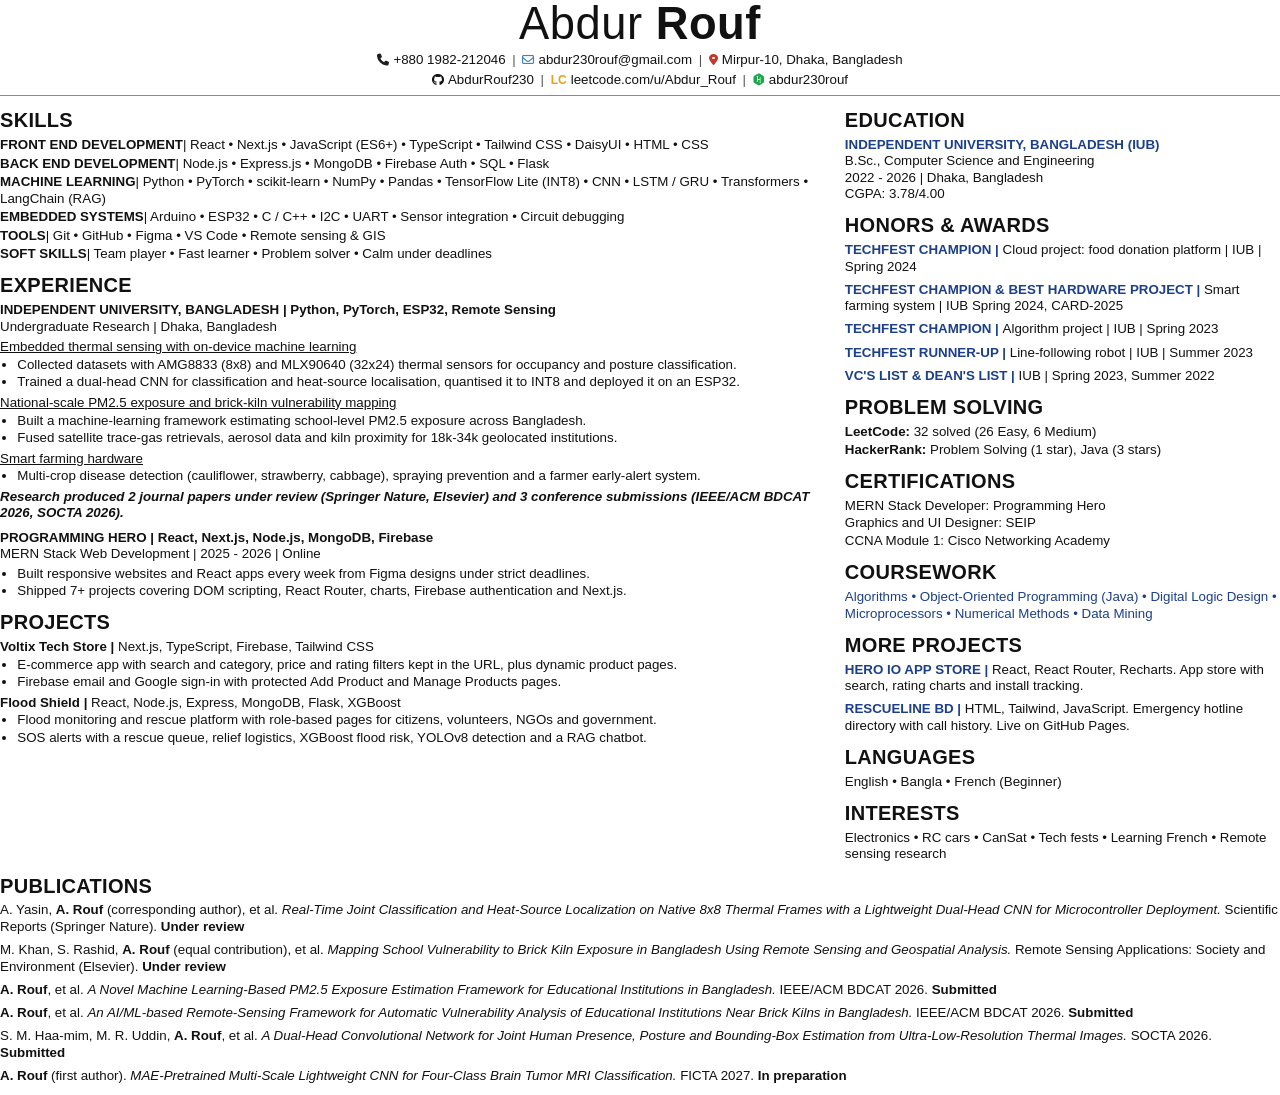
==== resume-src/resume.html @ 45fdf089 "My portofolio website" ====
<!DOCTYPE html>
<html lang="en">
<head>
<meta charset="UTF-8" />
<title>Abdur Rouf - Resume</title>
<link rel="stylesheet" href="https://cdnjs.cloudflare.com/ajax/libs/font-awesome/6.5.1/css/all.min.css" />
<style>
  @page { size: A4; margin: 11mm 12mm 11mm 12mm; }
  * { box-sizing: border-box; }
  body { margin: 0; font-family: Calibri, Carlito, "Segoe UI", Arial, sans-serif; font-size: 10pt; line-height: 1.24; color: #111; }
  a { color: inherit; text-decoration: none; }
  p { margin: 0; }
  ul { margin: 1pt 0 0; padding-left: 13pt; }
  li { margin: 0.6pt 0; }

  /* Header */
  header { text-align: center; border-bottom: 1.2px solid #8a8a8a; padding-bottom: 5pt; margin-bottom: 9pt; }
  h1 { margin: 0; font-size: 34pt; line-height: 1.05; font-weight: 300; font-family: "Calibri Light", Calibri, sans-serif; letter-spacing: 0.5px; }
  h1 b { font-weight: 700; font-family: Calibri, sans-serif; }
  .contact { margin-top: 3pt; font-size: 10pt; }
  .contact span { white-space: nowrap; }
  .contact span + span::before { content: "|"; margin: 0 5pt; color: #555; }
  .contact i { margin-right: 3pt; font-size: 9pt; }
  .fa-phone { color: #1f1f1f; } .fa-envelope { color: #3b82c4; } .fa-github { color: #111; }
  .fa-location-dot { color: #c0392b; }
  .lc { color: #e7a11a; font-weight: 700; margin-right: 3pt; font-size: 9pt; }
  .fa-hackerrank { color: #1ba94c; }

  /* Columns */
  .cols { display: grid; grid-template-columns: 1fr 34%; gap: 0 16pt; }
  h2 { margin: 0 0 3pt; font-size: 15pt; font-weight: 700; letter-spacing: 0.3px; break-after: avoid; }
  section { margin-bottom: 8pt; }
  .page2 { break-before: page; }
  .page2 .two { display: grid; grid-template-columns: 1fr 1fr; gap: 0 16pt; }
  .page2 .pub { margin-bottom: 5pt; }

  /* Skills */
  .skill { margin: 0 0 1.5pt; }
  .skill b { text-transform: uppercase; }

  /* Experience / projects */
  .org { font-weight: 700; text-transform: uppercase; margin-top: 2pt; }
  .org span { text-transform: none; }
  .role { margin-bottom: 2pt; }
  .sub { text-decoration: underline; margin-top: 3pt; break-after: avoid; }
  .block { break-inside: avoid; }
  .impact { font-weight: 700; font-style: italic; margin: 3pt 0 2pt; }
  .proj-title { font-weight: 700; margin-top: 3pt; }
  .proj-title span { font-weight: 400; }

  /* Right column */
  .school { font-weight: 700; text-transform: uppercase; color: #1c3f8c; line-height: 1.2; }
  .r-item { margin-bottom: 5pt; break-inside: avoid; }
  .award { font-weight: 700; text-transform: uppercase; color: #1c3f8c; }
  .award span { text-transform: none; font-weight: 400; color: #111; }
  .plain { list-style: none; padding: 0; margin: 0; }
  .plain li { margin: 0 0 1pt; }
  .course { color: #1c3f8c; }
  .pub { margin-bottom: 4pt; break-inside: avoid; }
  .pub .t { font-style: italic; }
  .status { font-weight: 700; }
</style>
</head>
<body>
<header>
  <h1>Abdur <b>Rouf</b></h1>
  <p class="contact">
    <span><i class="fa-solid fa-phone"></i>+880 1982-212046</span><span><i class="fa-regular fa-envelope"></i><a href="mailto:abdur230rouf@gmail.com">abdur230rouf@gmail.com</a></span><span><i class="fa-solid fa-location-dot"></i>Mirpur-10, Dhaka, Bangladesh</span>
  </p>
  <p class="contact">
    <span><i class="fa-brands fa-github"></i><a href="https://github.com/AbdurRouf230">AbdurRouf230</a></span><span><span class="lc">LC</span><a href="https://leetcode.com/u/Abdur_Rouf/">leetcode.com/u/Abdur_Rouf</a></span><span><i class="fa-brands fa-hackerrank"></i><a href="https://www.hackerrank.com/profile/abdur230rouf">abdur230rouf</a></span>
  </p>
</header>

<div class="cols">
  <!-- ================= LEFT ================= -->
  <div>
    <section>
      <h2>SKILLS</h2>
      <p class="skill"><b>Front End Development</b>| React • Next.js • JavaScript (ES6+) • TypeScript • Tailwind CSS • DaisyUI • HTML • CSS</p>
      <p class="skill"><b>Back End Development</b>| Node.js • Express.js • MongoDB • Firebase Auth • SQL • Flask</p>
      <p class="skill"><b>Machine Learning</b>| Python • PyTorch • scikit-learn • NumPy • Pandas • TensorFlow Lite (INT8) • CNN • LSTM / GRU • Transformers • LangChain (RAG)</p>
      <p class="skill"><b>Embedded Systems</b>| Arduino • ESP32 • C / C++ • I2C • UART • Sensor integration • Circuit debugging</p>
      <p class="skill"><b>Tools</b>| Git • GitHub • Figma • VS Code • Remote sensing &amp; GIS</p>
      <p class="skill"><b>Soft Skills</b>| Team player • Fast learner • Problem solver • Calm under deadlines</p>
    </section>

    <section>
      <h2>EXPERIENCE</h2>
      <p class="org">Independent University, Bangladesh | <span>Python, PyTorch, ESP32, Remote Sensing</span></p>
      <p class="role">Undergraduate Research | Dhaka, Bangladesh</p>

      <div class="block">
        <p class="sub">Embedded thermal sensing with on-device machine learning</p>
        <ul>
          <li>Collected datasets with AMG8833 (8x8) and MLX90640 (32x24) thermal sensors for occupancy and posture classification.</li>
          <li>Trained a dual-head CNN for classification and heat-source localisation, quantised it to INT8 and deployed it on an ESP32.</li>
        </ul>
      </div>
      <div class="block">
        <p class="sub">National-scale PM2.5 exposure and brick-kiln vulnerability mapping</p>
        <ul>
          <li>Built a machine-learning framework estimating school-level PM2.5 exposure across Bangladesh.</li>
          <li>Fused satellite trace-gas retrievals, aerosol data and kiln proximity for 18k-34k geolocated institutions.</li>
        </ul>
      </div>
      <div class="block">
        <p class="sub">Smart farming hardware</p>
        <ul>
          <li>Multi-crop disease detection (cauliflower, strawberry, cabbage), spraying prevention and a farmer early-alert system.</li>
        </ul>
      </div>
      <p class="impact">Research produced 2 journal papers under review (Springer Nature, Elsevier) and 3 conference submissions (IEEE/ACM BDCAT 2026, SOCTA 2026).</p>

      <p class="org" style="margin-top:6pt">Programming Hero | <span>React, Next.js, Node.js, MongoDB, Firebase</span></p>
      <p class="role">MERN Stack Web Development | 2025 - 2026 | Online</p>
      <ul>
        <li>Built responsive websites and React apps every week from Figma designs under strict deadlines.</li>
        <li>Shipped 7+ projects covering DOM scripting, React Router, charts, Firebase authentication and Next.js.</li>
      </ul>
    </section>

    <section>
      <h2>PROJECTS</h2>
      <div class="block">
        <p class="proj-title">Voltix Tech Store | <span>Next.js, TypeScript, Firebase, Tailwind CSS</span></p>
        <ul>
          <li>E-commerce app with search and category, price and rating filters kept in the URL, plus dynamic product pages.</li>
          <li>Firebase email and Google sign-in with protected Add Product and Manage Products pages.</li>
        </ul>
      </div>
      <div class="block">
        <p class="proj-title">Flood Shield | <span>React, Node.js, Express, MongoDB, Flask, XGBoost</span></p>
        <ul>
          <li>Flood monitoring and rescue platform with role-based pages for citizens, volunteers, NGOs and government.</li>
          <li>SOS alerts with a rescue queue, relief logistics, XGBoost flood risk, YOLOv8 detection and a RAG chatbot.</li>
        </ul>
      </div>
    </section>

  </div>

  <!-- ================= RIGHT ================= -->
  <div>
    <section>
      <h2>EDUCATION</h2>
      <div class="r-item">
        <p class="school">Independent University, Bangladesh (IUB)</p>
        <p>B.Sc., Computer Science and Engineering</p>
        <p>2022 - 2026 | Dhaka, Bangladesh</p>
        <p>CGPA: 3.78/4.00</p>
      </div>
    </section>

    <section>
      <h2>HONORS &amp; AWARDS</h2>
      <div class="r-item"><p class="award">Techfest Champion | <span>Cloud project: food donation platform | IUB | Spring 2024</span></p></div>
      <div class="r-item"><p class="award">Techfest Champion &amp; Best Hardware Project | <span>Smart farming system | IUB Spring 2024, CARD-2025</span></p></div>
      <div class="r-item"><p class="award">Techfest Champion | <span>Algorithm project | IUB | Spring 2023</span></p></div>
      <div class="r-item"><p class="award">Techfest Runner-up | <span>Line-following robot | IUB | Summer 2023</span></p></div>
      <div class="r-item"><p class="award">VC's List &amp; Dean's List | <span>IUB | Spring 2023, Summer 2022</span></p></div>
    </section>

    <section>
      <h2>PROBLEM SOLVING</h2>
      <ul class="plain">
        <li><b>LeetCode:</b> 32 solved (26 Easy, 6 Medium)</li>
        <li><b>HackerRank:</b> Problem Solving (1 star), Java (3 stars)</li>
      </ul>
    </section>

    <section>
      <h2>CERTIFICATIONS</h2>
      <ul class="plain">
        <li>MERN Stack Developer: Programming Hero</li>
        <li>Graphics and UI Designer: SEIP</li>
        <li>CCNA Module 1: Cisco Networking Academy</li>
      </ul>
    </section>

    <section>
      <h2>COURSEWORK</h2>
      <p class="course">Algorithms • Object-Oriented Programming (Java) • Digital Logic Design • Microprocessors • Numerical Methods • Data Mining</p>
    </section>

    <section>
      <h2>MORE PROJECTS</h2>
      <div class="r-item"><p class="award">Hero IO App Store | <span>React, React Router, Recharts. App store with search, rating charts and install tracking.</span></p></div>
      <div class="r-item"><p class="award">RescueLine BD | <span>HTML, Tailwind, JavaScript. Emergency hotline directory with call history. Live on GitHub Pages.</span></p></div>
    </section>

    <section>
      <h2>LANGUAGES</h2>
      <p>English • Bangla • French (Beginner)</p>
    </section>

    <section>
      <h2>INTERESTS</h2>
      <p>Electronics • RC cars • CanSat • Tech fests • Learning French • Remote sensing research</p>
    </section>
  </div>
</div>

<div class="page2">
    <section>
      <h2>PUBLICATIONS</h2>
      <p class="pub">A. Yasin, <b>A. Rouf</b> (corresponding author), et al. <span class="t">Real-Time Joint Classification and Heat-Source Localization on Native 8x8 Thermal Frames with a Lightweight Dual-Head CNN for Microcontroller Deployment.</span> Scientific Reports (Springer Nature). <span class="status">Under review</span></p>
      <p class="pub">M. Khan, S. Rashid, <b>A. Rouf</b> (equal contribution), et al. <span class="t">Mapping School Vulnerability to Brick Kiln Exposure in Bangladesh Using Remote Sensing and Geospatial Analysis.</span> Remote Sensing Applications: Society and Environment (Elsevier). <span class="status">Under review</span></p>
      <p class="pub"><b>A. Rouf</b>, et al. <span class="t">A Novel Machine Learning-Based PM2.5 Exposure Estimation Framework for Educational Institutions in Bangladesh.</span> IEEE/ACM BDCAT 2026. <span class="status">Submitted</span></p>
      <p class="pub"><b>A. Rouf</b>, et al. <span class="t">An AI/ML-based Remote-Sensing Framework for Automatic Vulnerability Analysis of Educational Institutions Near Brick Kilns in Bangladesh.</span> IEEE/ACM BDCAT 2026. <span class="status">Submitted</span></p>
      <p class="pub">S. M. Haa-mim, M. R. Uddin, <b>A. Rouf</b>, et al. <span class="t">A Dual-Head Convolutional Network for Joint Human Presence, Posture and Bounding-Box Estimation from Ultra-Low-Resolution Thermal Images.</span> SOCTA 2026. <span class="status">Submitted</span></p>
      <p class="pub"><b>A. Rouf</b> (first author). <span class="t">MAE-Pretrained Multi-Scale Lightweight CNN for Four-Class Brain Tumor MRI Classification.</span> FICTA 2027. <span class="status">In preparation</span></p>
    </section></div>
</body>
</html>
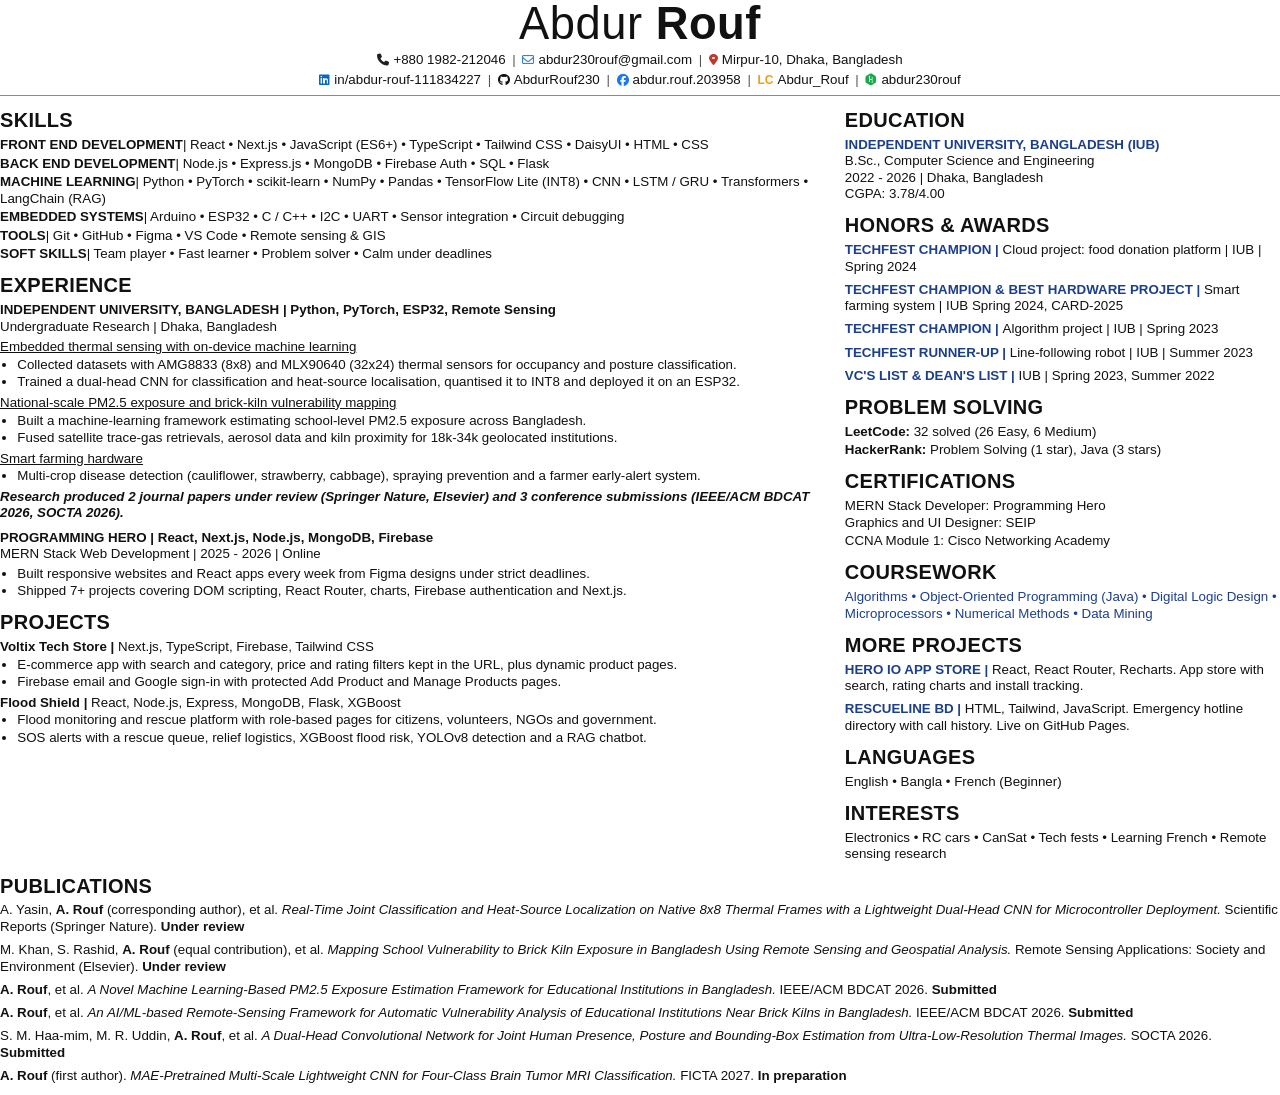
==== commit 42922ba0: "linkdin and fb link added" ====
--- a/resume-src/resume.html
+++ b/resume-src/resume.html
@@ -25,6 +25,7 @@
   .fa-location-dot { color: #c0392b; }
   .lc { color: #e7a11a; font-weight: 700; margin-right: 3pt; font-size: 9pt; }
   .fa-hackerrank { color: #1ba94c; }
+  .fa-linkedin { color: #0a66c2; } .fa-facebook { color: #1877f2; }
 
   /* Columns */
   .cols { display: grid; grid-template-columns: 1fr 34%; gap: 0 16pt; }
@@ -68,7 +69,7 @@
     <span><i class="fa-solid fa-phone"></i>+880 1982-212046</span><span><i class="fa-regular fa-envelope"></i><a href="mailto:abdur230rouf@gmail.com">abdur230rouf@gmail.com</a></span><span><i class="fa-solid fa-location-dot"></i>Mirpur-10, Dhaka, Bangladesh</span>
   </p>
   <p class="contact">
-    <span><i class="fa-brands fa-github"></i><a href="https://github.com/AbdurRouf230">AbdurRouf230</a></span><span><span class="lc">LC</span><a href="https://leetcode.com/u/Abdur_Rouf/">leetcode.com/u/Abdur_Rouf</a></span><span><i class="fa-brands fa-hackerrank"></i><a href="https://www.hackerrank.com/profile/abdur230rouf">abdur230rouf</a></span>
+    <span><i class="fa-brands fa-linkedin"></i><a href="https://www.linkedin.com/in/abdur-rouf-111834227/">in/abdur-rouf-111834227</a></span><span><i class="fa-brands fa-github"></i><a href="https://github.com/AbdurRouf230">AbdurRouf230</a></span><span><i class="fa-brands fa-facebook"></i><a href="https://www.facebook.com/abdur.rouf.203958">abdur.rouf.203958</a></span><span><span class="lc">LC</span><a href="https://leetcode.com/u/Abdur_Rouf/">Abdur_Rouf</a></span><span><i class="fa-brands fa-hackerrank"></i><a href="https://www.hackerrank.com/profile/abdur230rouf">abdur230rouf</a></span>
   </p>
 </header>
 
